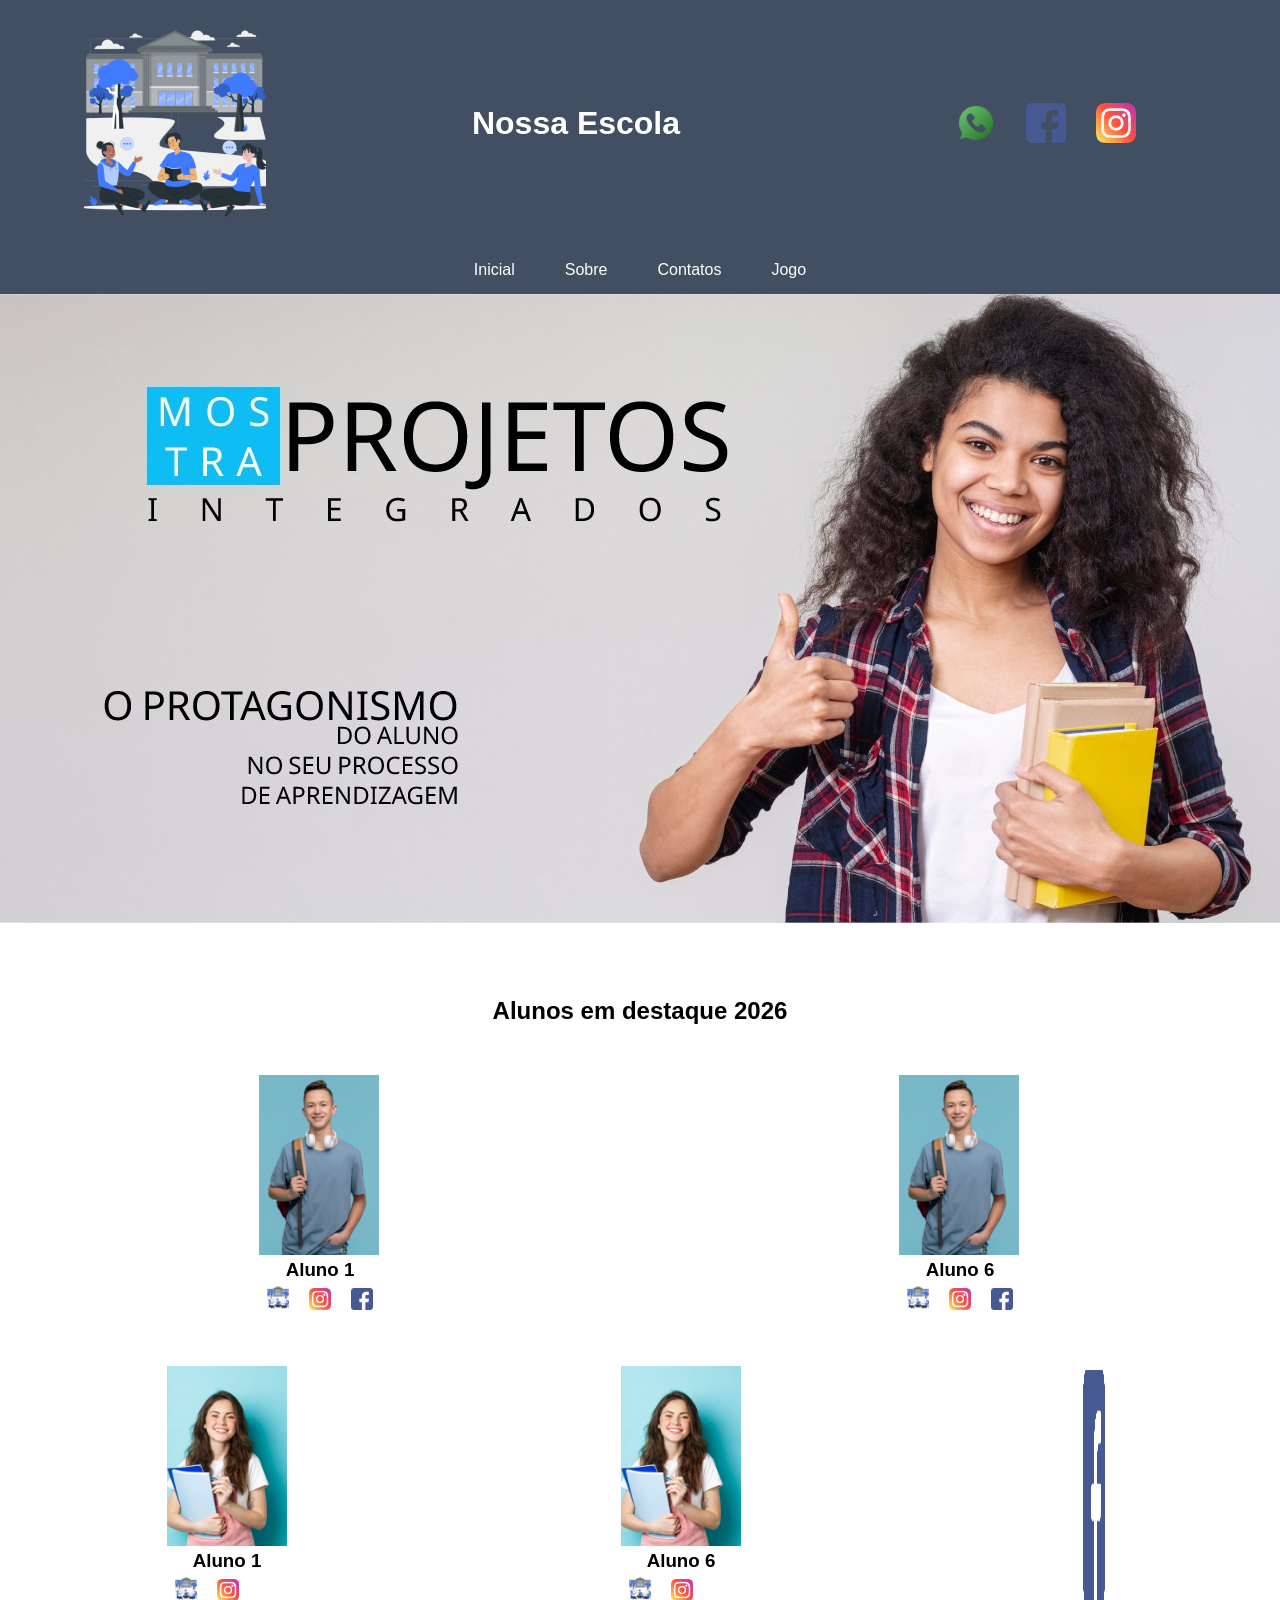
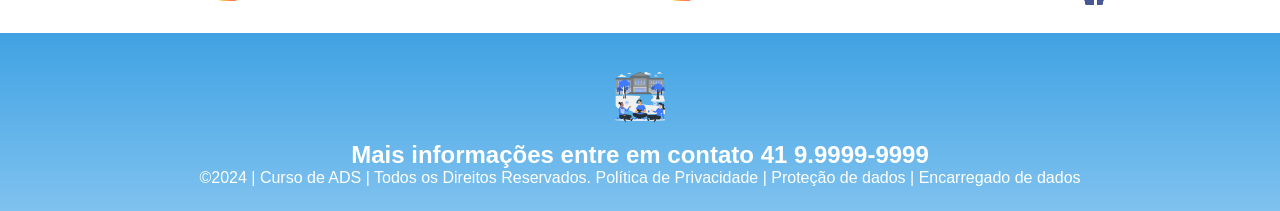
==== index.html @ 94239ccb "hf" ====
<!DOCTYPE html>
<html lang="pt-br">
<head>
<meta charset="UTF-8">
<meta name="viewport" content="width=device-width, initial-scale=1.0">
<title>Home | Nossa Escola</title>
<link rel="stylesheet" href="style.css">
</head>
<body>
<!--header é a parte do cabeçalho do site, é o topo da página-->
<header class="cabecalho-itens">
<img class="cabecalho_imagem" src="logo_nossa_escola.png" alt="Logo da
Página">
<h1 class="titulo_site">Nossa Escola</h1>
<div class="sociais">
<img class="sociais" src="whatsapp.png" alt="Logo do Whats da
Escola">
<img class="sociais" src="facebook.png" alt="Facebook da
Escola">
<img class="sociais" src="instagram.png" alt="instagram da
Escola">
</div>
</header>
<!--MENU DE NAVEGAÇÃO -->
<nav class="menu">
<ul>
<li><a href="index.html">Inicial</a></li>
<li><a href="sobre.html">Sobre</a></li>
<li><a href="contatos.html">Contatos</a></li>
<li><a href="jogo.html">Jogo</a></li>
</ul>
</nav>
<!--Seção banner 1 é a parte do paragrafo 1 da página-->
<section class="banner1">
<img class="escola.image" src="paragrafo_1_banner.jpg" alt="Banner da Escola">
</section>
<!--Seção estudantes é a parte do paragrafo 2 da página -- "Meninos"-->
<!--altere em "src="estudante_menino_1.png" para src"nome da imagem do menino em
todos abaixo-->
<!--altere em "src="site_school.png" para src"nome da logo em todos abaixo-->
<!--para aumentar os alunos copie a div no edidor que corresponda desde a foto
até os icones abaixo - dúvidas chame o professor-->
<section class="estudante">
<h1 class="estudante_titulo">Alunos em destaque 2026</h1>
<p> </p>
<div class="estudantes_todos">
<div class="estudante-div">
<img class="estudante-imagem" src="estudante_menino.png" alt="Foto da
turma do 1CDS do ano de 2026">
<h3 class="estudante-nome">Aluno 1</h3>
<a href="https://cursos.alura.com.br/dashboard">
<p> </p>
<img class="estudante-icone" src="logo_nossa_escola.png" alt="Link do Site da
escola"></a>
<img class="estudante-icone" src="instagram.png" alt="Link do
Instagram">
<img class="estudante-icone" src="facebook.png" alt="Link do Facebook">
</div>

<div class="estudante-div">
<img class="estudante-imagem" src="estudante_menino.png" alt="Foto da
turma do 1CDS do ano de 2026">
<h3 class="estudante-nome">Aluno 6</h3>
<a href="https://cursos.alura.com.br/dashboard">
<p> </p>
<img class="estudante-icone" src="logo_nossa_escola.png" alt="Link do
Site da escola"></a>
<img class="estudante-icone" src="instagram.png" alt="Link do
Instagram">
<img class="estudante-icone" src="facebook.png" alt="Link do
Facebook">
</div>
</div>
</section>

<!--Seção estudantes é a parte do paragrafo 3 da página -- "Meninas"-->
<!--altere em "src="estudante_menina_1.png" para src"nome da imagem do menina em
todas abaixo-->
<!--altere em "src="site_school.png" para src"nome da logo em todos abaixo-->
<section class="estudante">
<div class="estudantes_todos">
<div class="estudante-div">
<img class="estudante-imagem" src="estudante_menina.png" alt="Foto da
turma do 1CDS do ano de 2023">
<h3 class="estudante-nome">Aluno 1</h3>
<a href="https://cursos.alura.com.br/dashboard">
<p> </p>
<img class="estudante-icone" src="logo_nossa_escola.png" alt="Link do Site da
escola"></a>
<img class="estudante-icone" src="instagram.png" alt="Link do Instagram">
</div>
<div class="estudante-div">
<img class="estudante-imagem" src="estudante_menina.png" alt="Foto da turma do
1CDS do ano de 2023">
<h3 class="estudante-nome">Aluno 6</h3>
<a href="https://cursos.alura.com.br/dashboard">
<p> </p>
<img class="estudante-icone" src="logo_nossa_escola.png" alt="Link do Site
da escola"></a>
<img class="estudante-icone" src="instagram.png" alt="Link do Instagram">
</div>
<img class="estudante-icone" src="facebook.png" alt="Link do Facebook">
</div>
</div>
</section>
<!--Seção rodapé é a parte final da paragrafo 3 da página-->
<footer class="escola">
<img class="logo_rodape" src="logo_nossa_escola.png" alt="Logo da Escola">
<h2 class="escola-título">Mais informações entre em contato<a class="link"

href="https://wa.me/5541999999999"> 41 9.9999-9999 </a></h2>
<p></p>
<p>©2024 | Curso de ADS | Todos os Direitos Reservados.
Política de Privacidade | Proteção de dados | Encarregado de dados</p>
<p> </p>
</footer>
</body>
</html>
---- style.css ----
*{
margin: 0;
padding: 0;
box-sizing: border-box;
}
body{
font-family: "Poppins", sans-serif;
}
header{
background-color: #424e61;
color: white;
width: 100%;
padding: 20px;
}
.cabecalho-itens{
max-width: 1980px;
margin: 0 auto;
display: flex;
align-items: center;
justify-content: center;
}
.cabecalho-imagem{
width: 10%;
display: flex;
justify-content: flex-start;
align-items: center;
}
.titulo_site{
padding: 50px;
text-align: center;
width: 50%;
font: 30px;
}
.sociais{
display: flex;
justify-content: flex-end;
width: 25%;
padding-right: 30px;
}
.banner1{
display: flex;
justify-content: center;
}
.estudante_titulo{
padding: 50px;
text-align: center;

}
.estudante-nome{
text-align: center;
}
.estudante-imagem{
width: 120px;
}
.estudante-icone{
width: 38px;
padding: 4px 8px;
}
.estudante{
background-image: background-color(#faae43);
padding: 24px 0;
}

.estudante.div{
text-align: center;
padding: 24px 0;
}
.estudantes_todos{
display: flex;
justify-content: space-around;
}
.escola{
background-image: linear-gradient(#40A2E3,#7FC2EF);
color: white;
display: flex;
justify-content:center;
padding: 24px 0;
text-align:center;
display:block;
}
.escola-titulo{
padding: 50px;
text-align: center;
}
.logo_rodape{
height: 80px;
padding: 12px 0;

}

.link{
color: #ffffff;
text-decoration: none;
}
.menu {
background-color: #424e61;
width: 100%;
}

.menu ul {
list-style: none;
display: flex;
justify-content: center;
}

.menu li a {
display: block;
color: white;
text-decoration: none;
padding: 15px 25px;
}

.menu li a:hover {
background-color: #40A2E3;
}
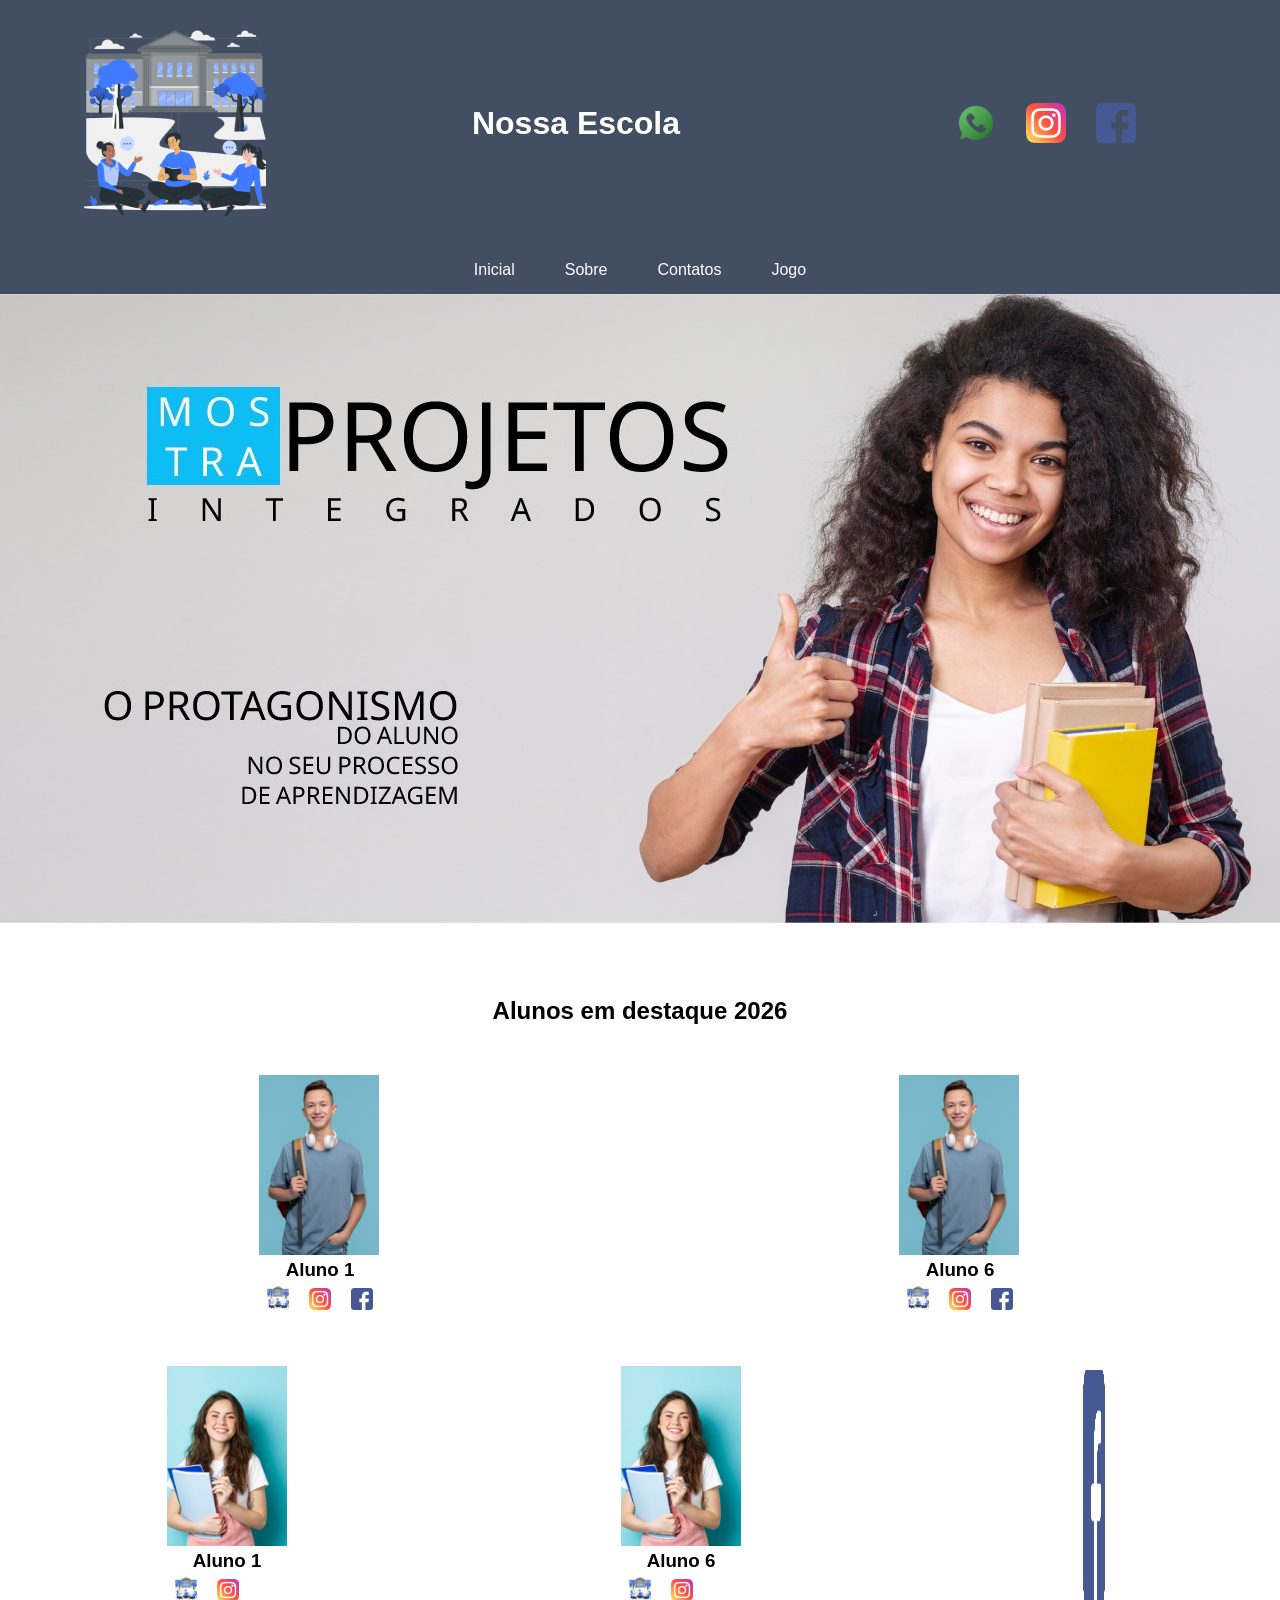
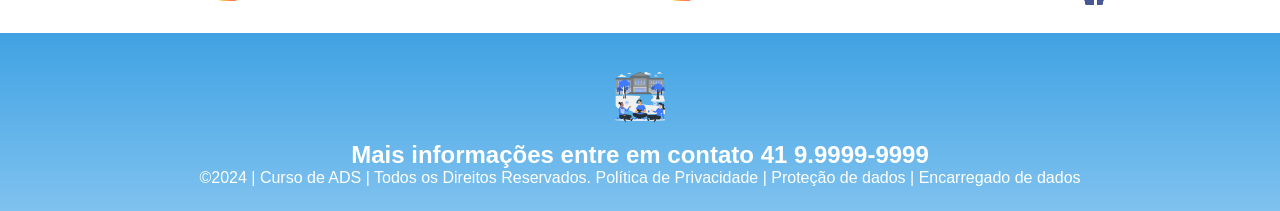
==== commit 970d8cbf: "db" ====
--- a/index.html
+++ b/index.html
@@ -16,9 +16,9 @@
 <div class="sociais">
 <img class="sociais" src="whatsapp.png" alt="Logo do Whats da
 Escola">
+<img class="sociais" src="instagram.png" alt="instagram da
+Escola">
 <img class="sociais" src="facebook.png" alt="Facebook da
-Escola">
-<img class="sociais" src="instagram.png" alt="instagram da
 Escola">
 </div>
 </header>
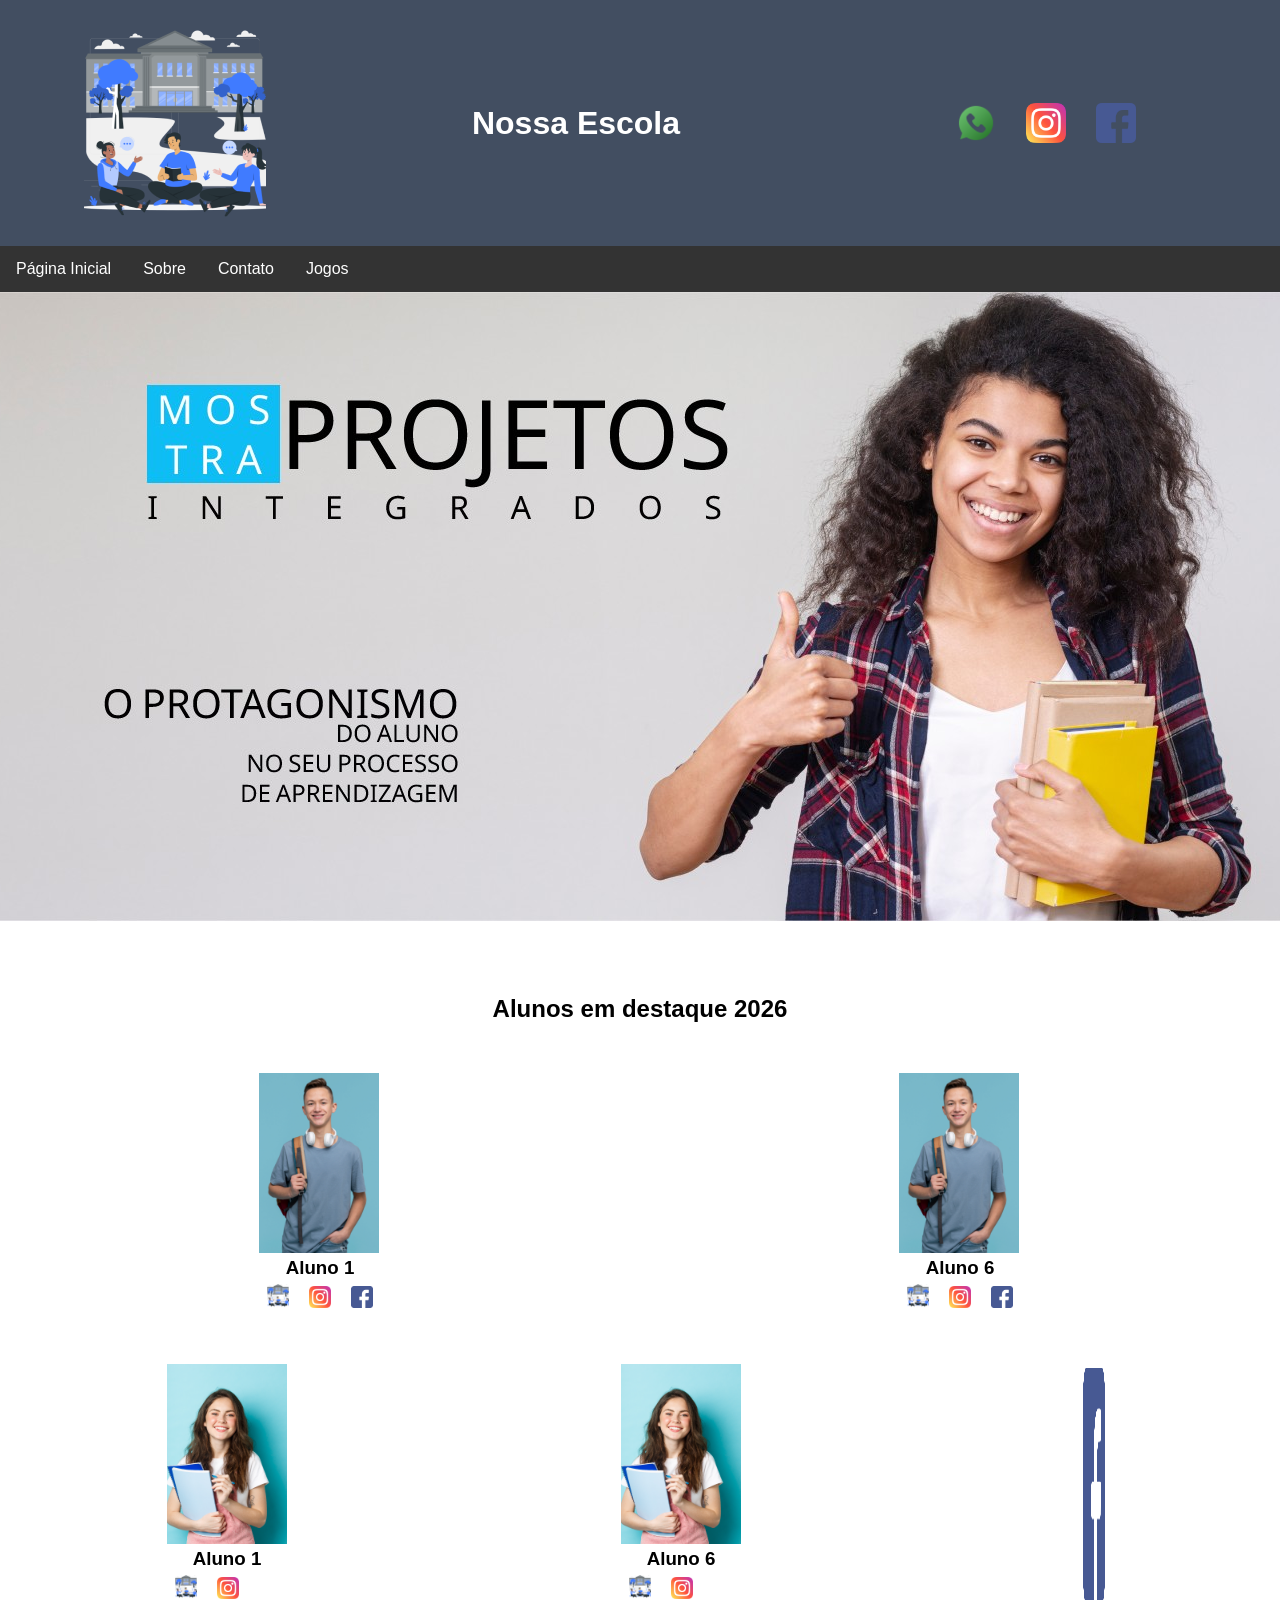
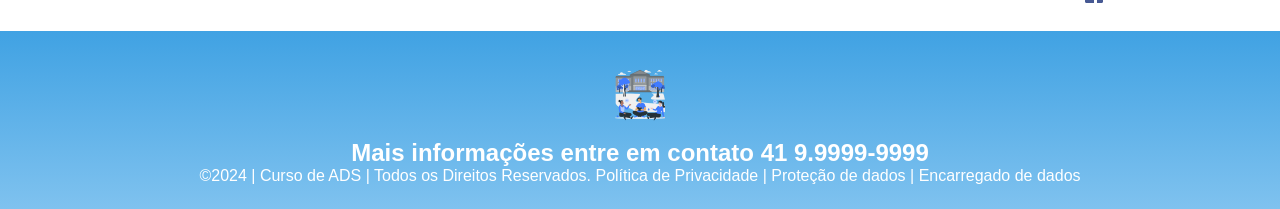
==== commit f0d240b4: "25" ====
--- a/index.html
+++ b/index.html
@@ -23,14 +23,16 @@
 </div>
 </header>
 <!--MENU DE NAVEGAÇÃO -->
-<nav class="menu">
 <ul>
-<li><a href="index.html">Inicial</a></li>
-<li><a href="sobre.html">Sobre</a></li>
-<li><a href="contatos.html">Contatos</a></li>
-<li><a href="jogo.html">Jogo</a></li>
+  <li><a href="index.html">Página Inicial</a></li>
+  <li><a href="Sobre.html">Sobre</a></li>
+  <li><a href="Contatos.html">Contato</a></li>
+  <li><a href="Jogos.html">Jogos</a></li>
 </ul>
-</nav>
+
+
+
+
 <!--Seção banner 1 é a parte do paragrafo 1 da página-->
 <section class="banner1">
 <img class="escola.image" src="paragrafo_1_banner.jpg" alt="Banner da Escola">
--- a/style.css
+++ b/style.css
@@ -92,24 +92,26 @@
 color: #ffffff;
 text-decoration: none;
 }
-.menu {
-background-color: #424e61;
-width: 100%;
+ul {
+  list-style-type: none;
+  margin: 0;
+  padding: 0;
+  overflow: hidden;
+  background-color: #333333;
 }
 
-.menu ul {
-list-style: none;
-display: flex;
-justify-content: center;
+ul li {
+  float: left;
 }
 
-.menu li a {
-display: block;
-color: white;
-text-decoration: none;
-padding: 15px 25px;
+ul li a {
+  display: block;
+  color: white;
+  text-align: center;
+  padding: 14px 16px;
+  text-decoration: none;
 }
 
-.menu li a:hover {
-background-color: #40A2E3;
+ul li a:hover {
+  background-color: #111111;
 }
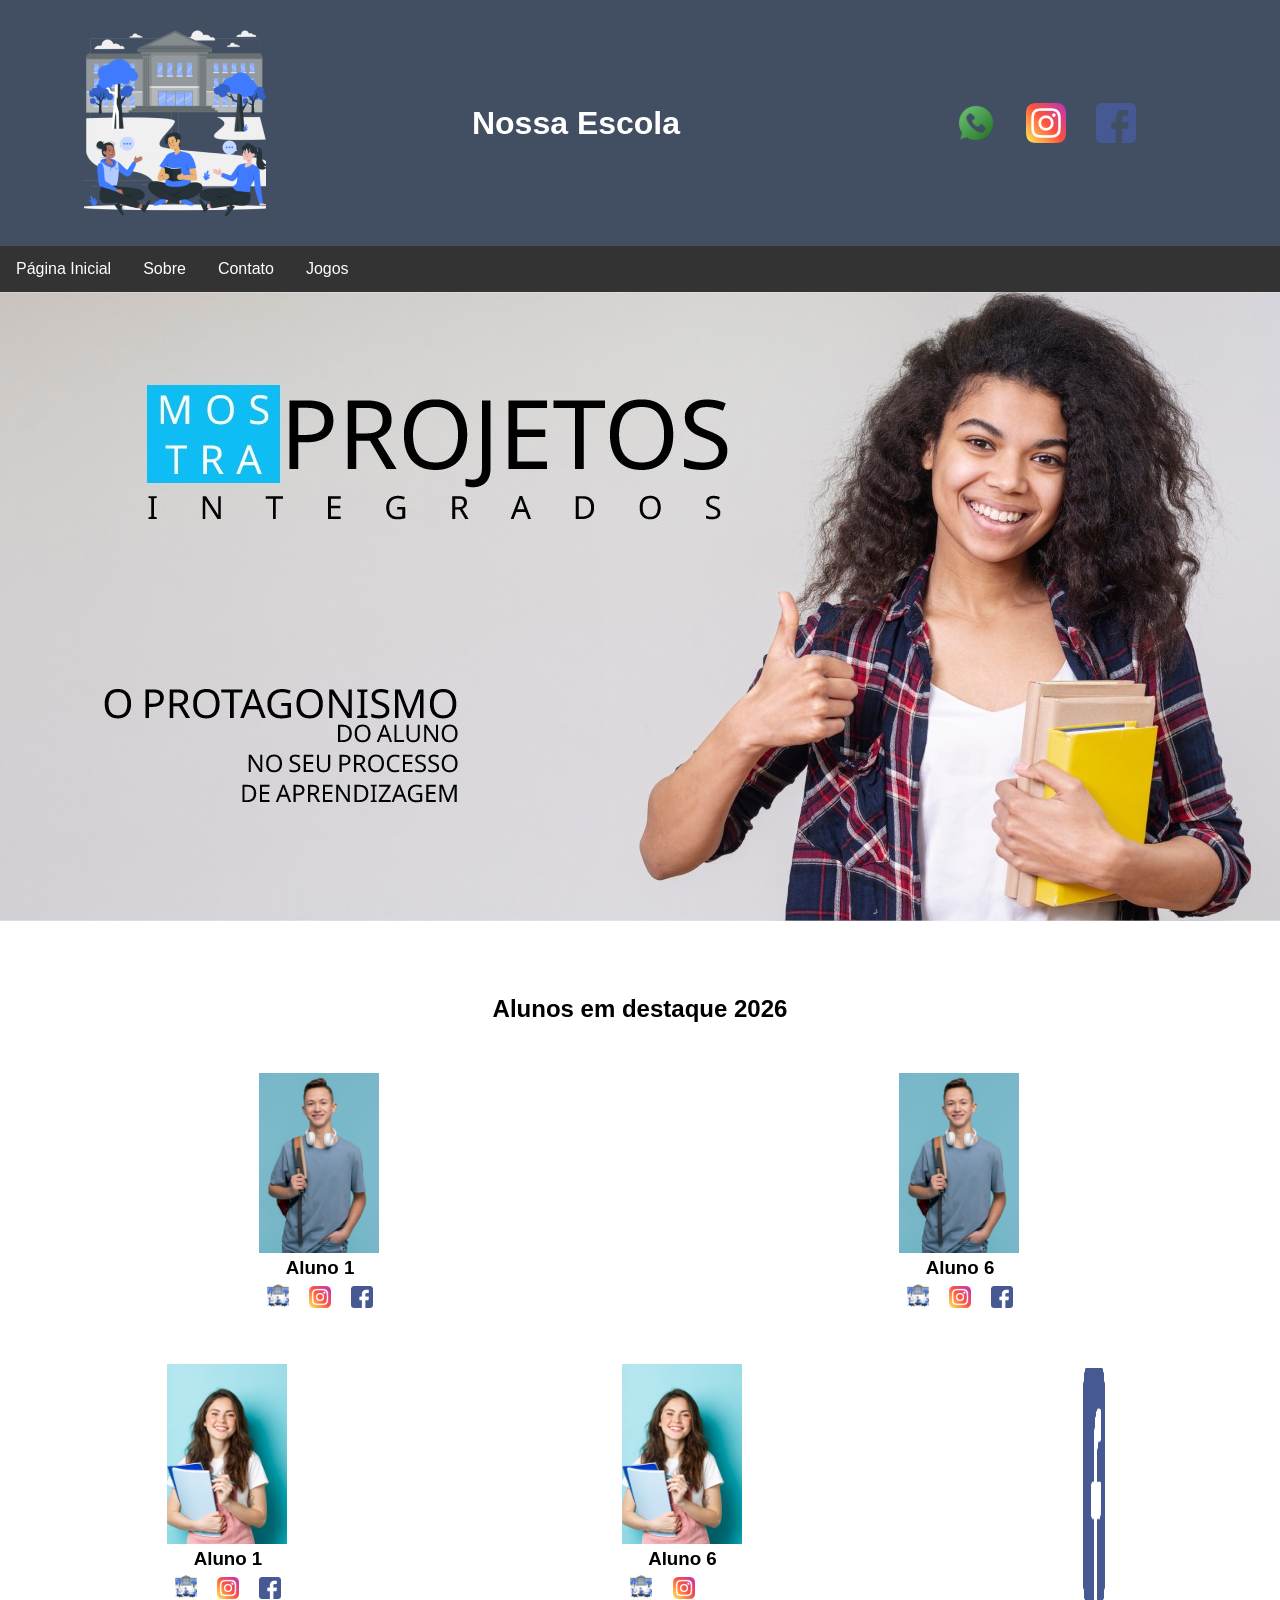
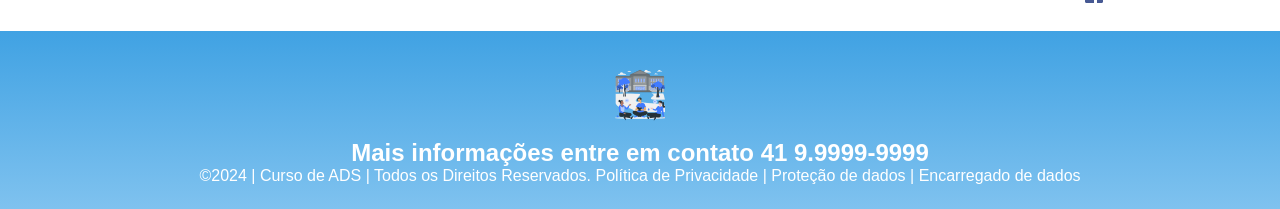
==== commit d4a53c93: "a" ====
--- a/index.html
+++ b/index.html
@@ -91,6 +91,7 @@
 <img class="estudante-icone" src="logo_nossa_escola.png" alt="Link do Site da
 escola"></a>
 <img class="estudante-icone" src="instagram.png" alt="Link do Instagram">
+<img class="estudante-icone" src="facebook.png" alt="Link do Facebook">
 </div>
 <div class="estudante-div">
 <img class="estudante-imagem" src="estudante_menina.png" alt="Foto da turma do
--- a/style.css
+++ b/style.css
@@ -114,4 +114,55 @@
 
 ul li a:hover {
   background-color: #111111;
-}+}
+
+
+button:hover {
+  background-color: #45a049;
+}
+
+
+
+        /* BORDA QUE SEPARA O JOGO DA PÁGINA */
+        .area-jogo {
+            width: 95%;
+            max-width: 1100px;
+            margin: 40px auto;
+            padding: 12px;
+
+            border: 8px solid #D97732;
+            border-radius: 25px;
+
+            background: #050914;
+            box-shadow: 0 0 25px rgba(217, 119, 50, 0.4);
+        }
+
+        .titulo-jogo {
+            text-align: center;
+            padding: 15px;
+            color: #D97732;
+            font-size: 28px;
+        }
+
+        #jogo {
+            display: block;
+            width: 100%;
+            height: 600px;
+
+            background: #050914;
+            border-radius: 15px;
+
+            image-rendering: pixelated;
+        }
+
+        .placar {
+            text-align: center;
+            font-size: 20px;
+            padding-bottom: 10px;
+        }
+
+        .controles {
+            text-align: center;
+            padding: 15px;
+            color: #ccc;
+        }
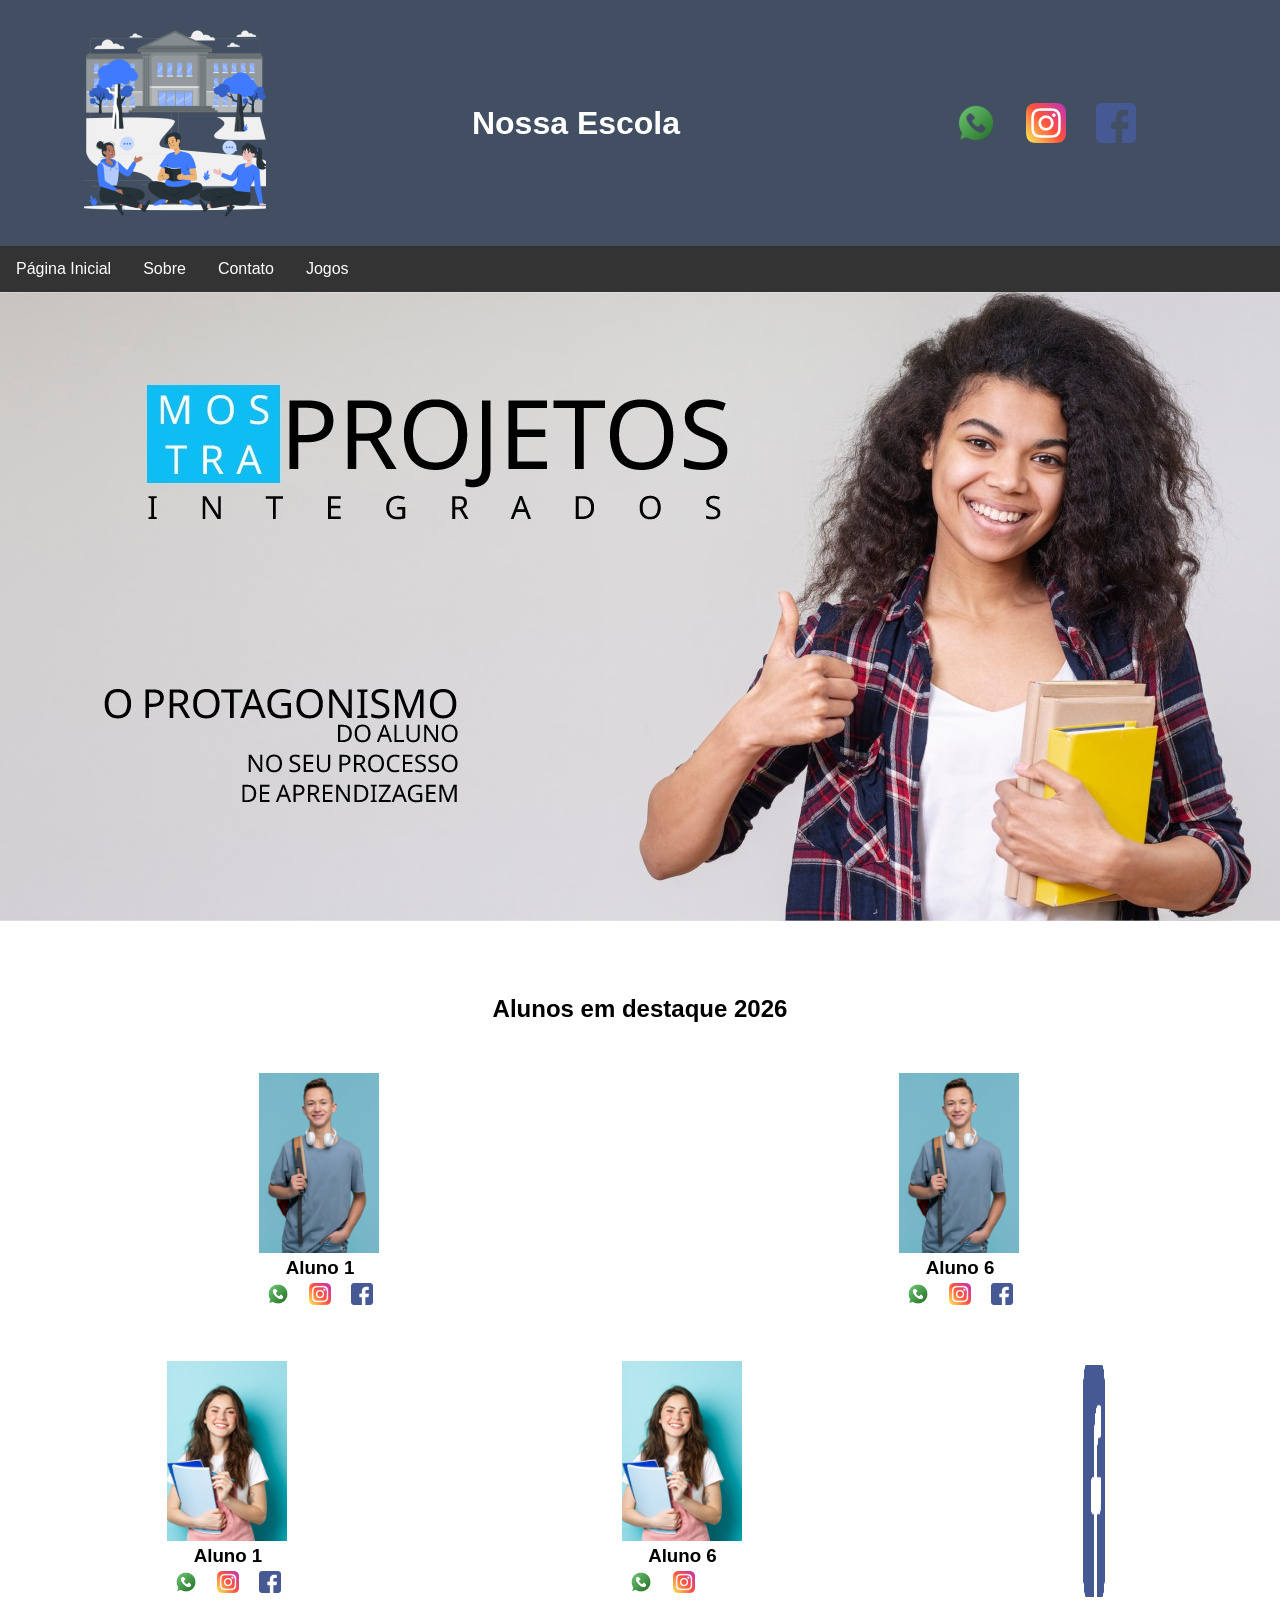
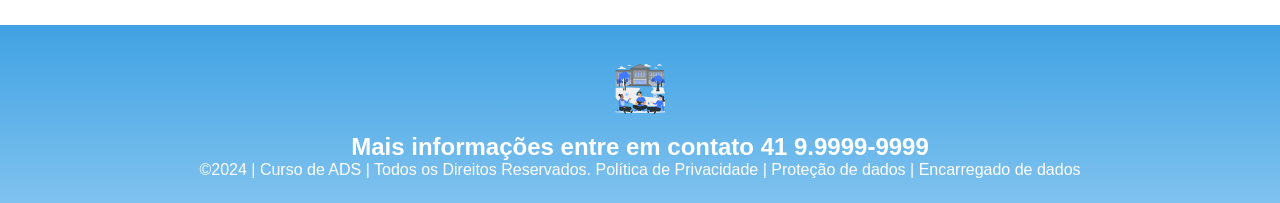
==== commit 4fca8e3b: "sh" ====
--- a/index.html
+++ b/index.html
@@ -53,7 +53,7 @@
 <h3 class="estudante-nome">Aluno 1</h3>
 <a href="https://cursos.alura.com.br/dashboard">
 <p> </p>
-<img class="estudante-icone" src="logo_nossa_escola.png" alt="Link do Site da
+<img class="estudante-icone" src="whatsapp.png" alt="Link do Site da
 escola"></a>
 <img class="estudante-icone" src="instagram.png" alt="Link do
 Instagram">
@@ -66,7 +66,7 @@
 <h3 class="estudante-nome">Aluno 6</h3>
 <a href="https://cursos.alura.com.br/dashboard">
 <p> </p>
-<img class="estudante-icone" src="logo_nossa_escola.png" alt="Link do
+<img class="estudante-icone" src="whatsapp.png" alt="Link do
 Site da escola"></a>
 <img class="estudante-icone" src="instagram.png" alt="Link do
 Instagram">
@@ -88,7 +88,7 @@
 <h3 class="estudante-nome">Aluno 1</h3>
 <a href="https://cursos.alura.com.br/dashboard">
 <p> </p>
-<img class="estudante-icone" src="logo_nossa_escola.png" alt="Link do Site da
+<img class="estudante-icone" src="whatsapp.png" alt="Link do Site da
 escola"></a>
 <img class="estudante-icone" src="instagram.png" alt="Link do Instagram">
 <img class="estudante-icone" src="facebook.png" alt="Link do Facebook">
@@ -99,7 +99,7 @@
 <h3 class="estudante-nome">Aluno 6</h3>
 <a href="https://cursos.alura.com.br/dashboard">
 <p> </p>
-<img class="estudante-icone" src="logo_nossa_escola.png" alt="Link do Site
+<img class="estudante-icone" src="whatsapp.png" alt="Link do Site
 da escola"></a>
 <img class="estudante-icone" src="instagram.png" alt="Link do Instagram">
 </div>
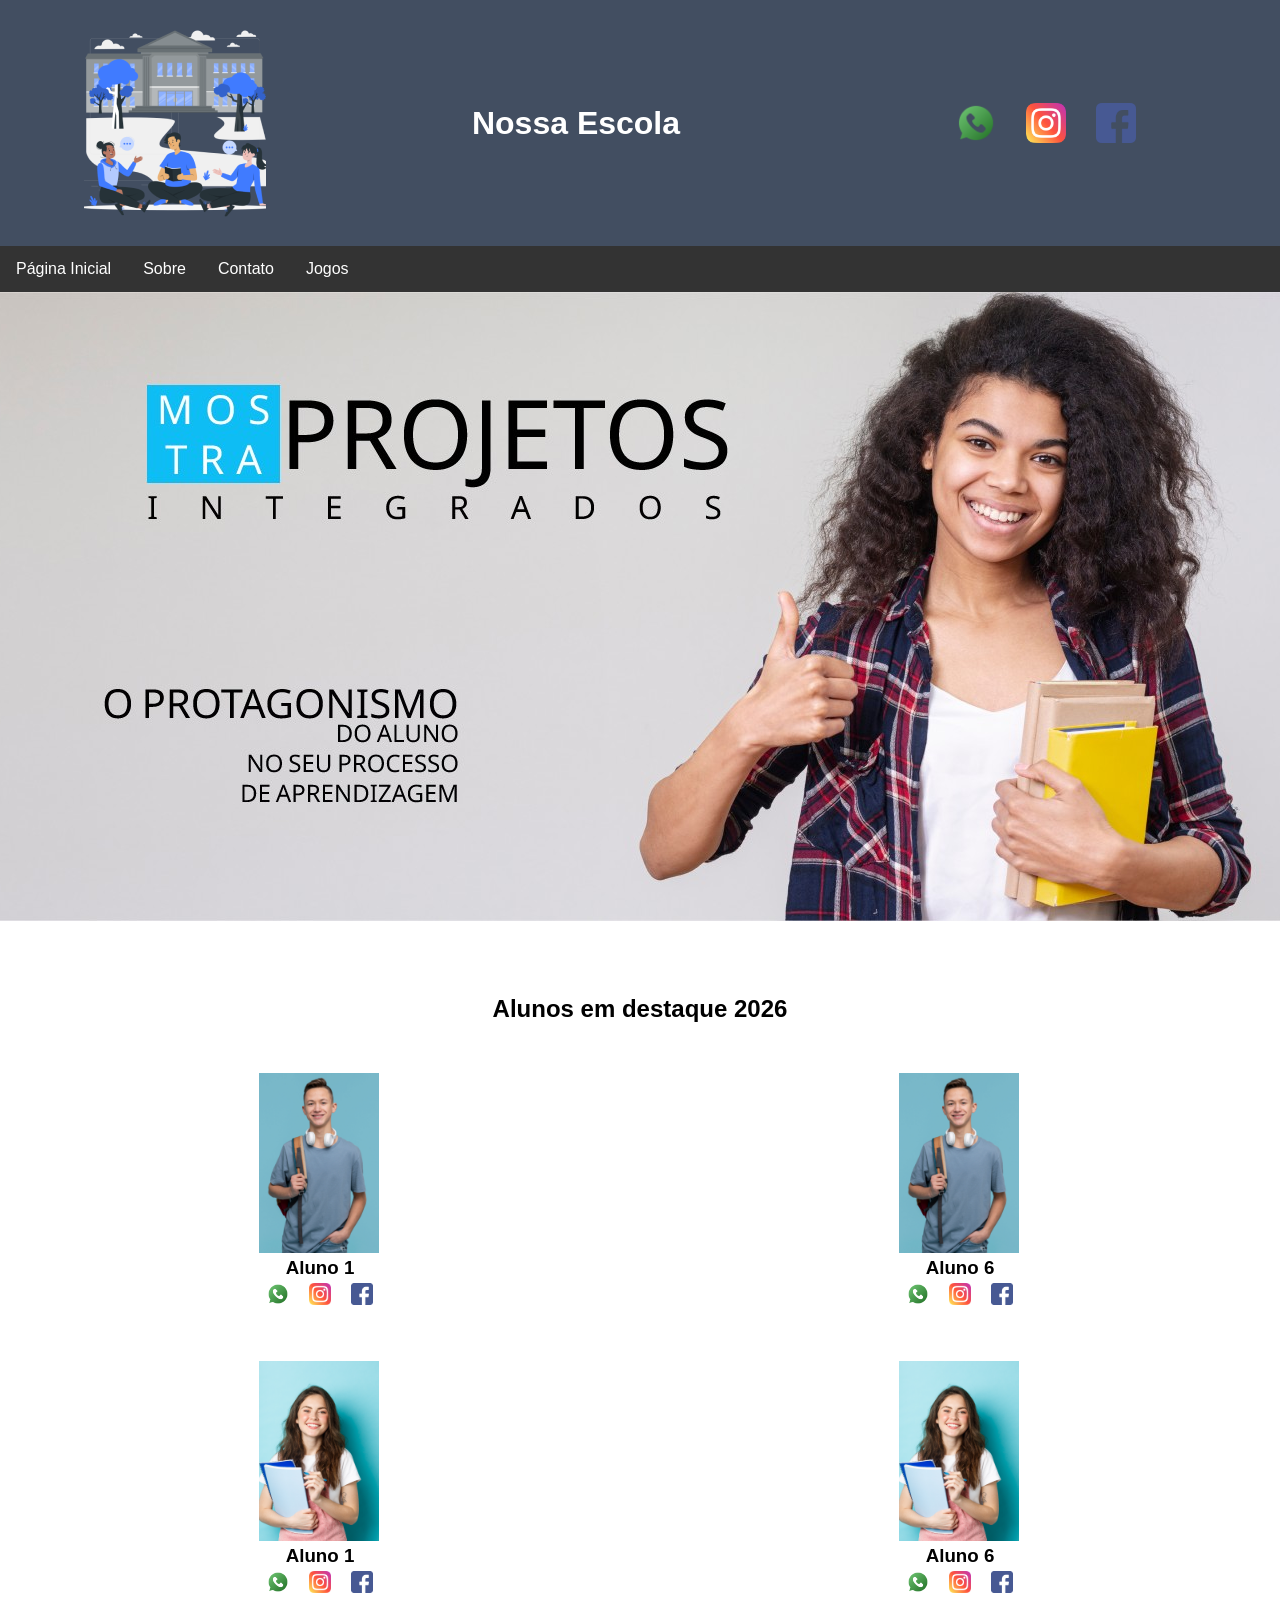
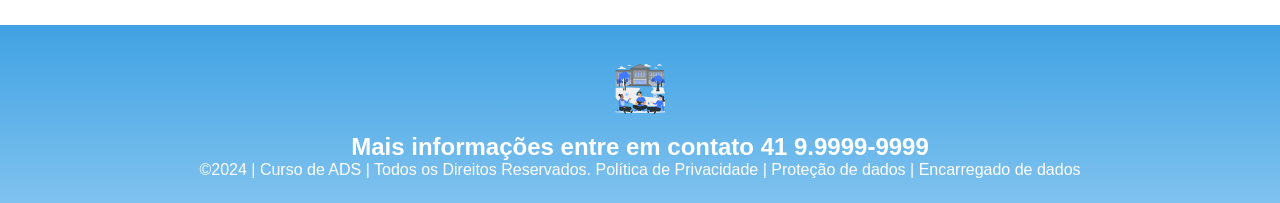
==== commit 52697551: "h" ====
--- a/index.html
+++ b/index.html
@@ -102,7 +102,6 @@
 <img class="estudante-icone" src="whatsapp.png" alt="Link do Site
 da escola"></a>
 <img class="estudante-icone" src="instagram.png" alt="Link do Instagram">
-</div>
 <img class="estudante-icone" src="facebook.png" alt="Link do Facebook">
 </div>
 </div>
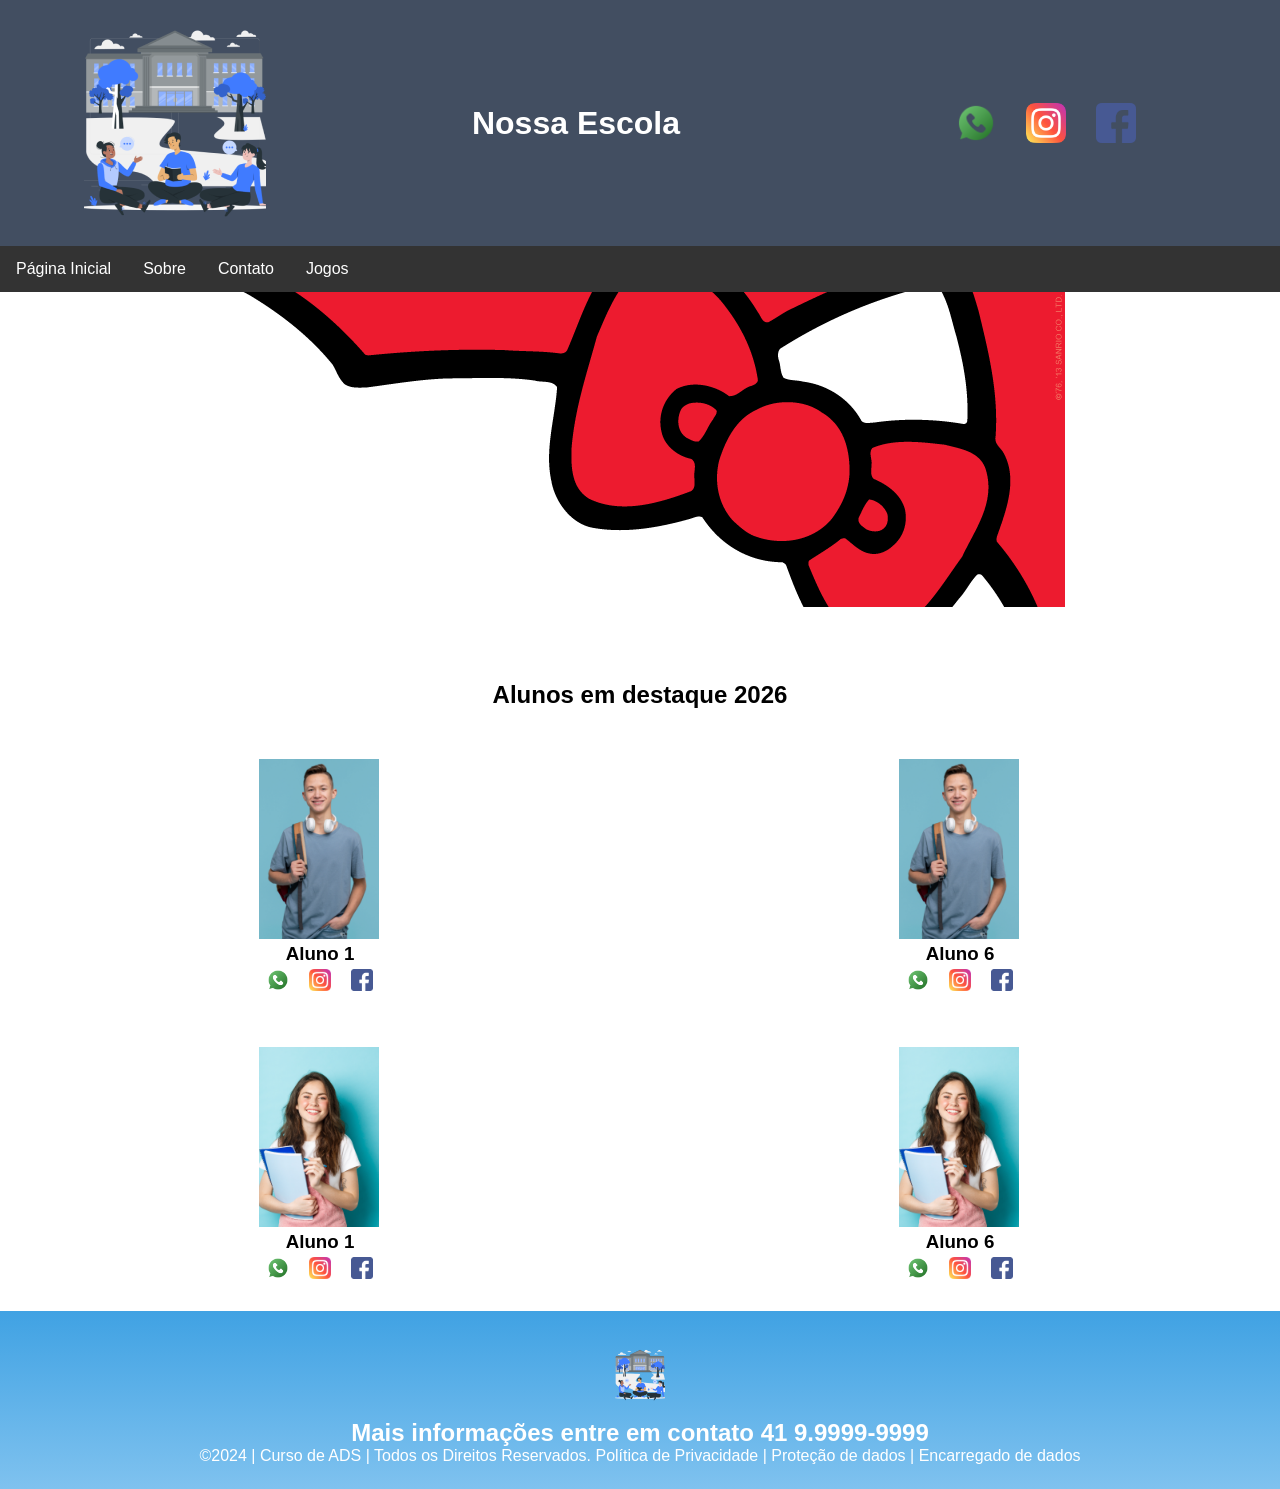
==== commit cffef268: "ibóuug" ====
--- a/index.html
+++ b/index.html
@@ -35,7 +35,7 @@
 
 <!--Seção banner 1 é a parte do paragrafo 1 da página-->
 <section class="banner1">
-<img class="escola.image" src="paragrafo_1_banner.jpg" alt="Banner da Escola">
+<img class="escola.image" src="images (4).png" alt="Banner da Escola">
 </section>
 <!--Seção estudantes é a parte do paragrafo 2 da página -- "Meninos"-->
 <!--altere em "src="estudante_menino_1.png" para src"nome da imagem do menino em
